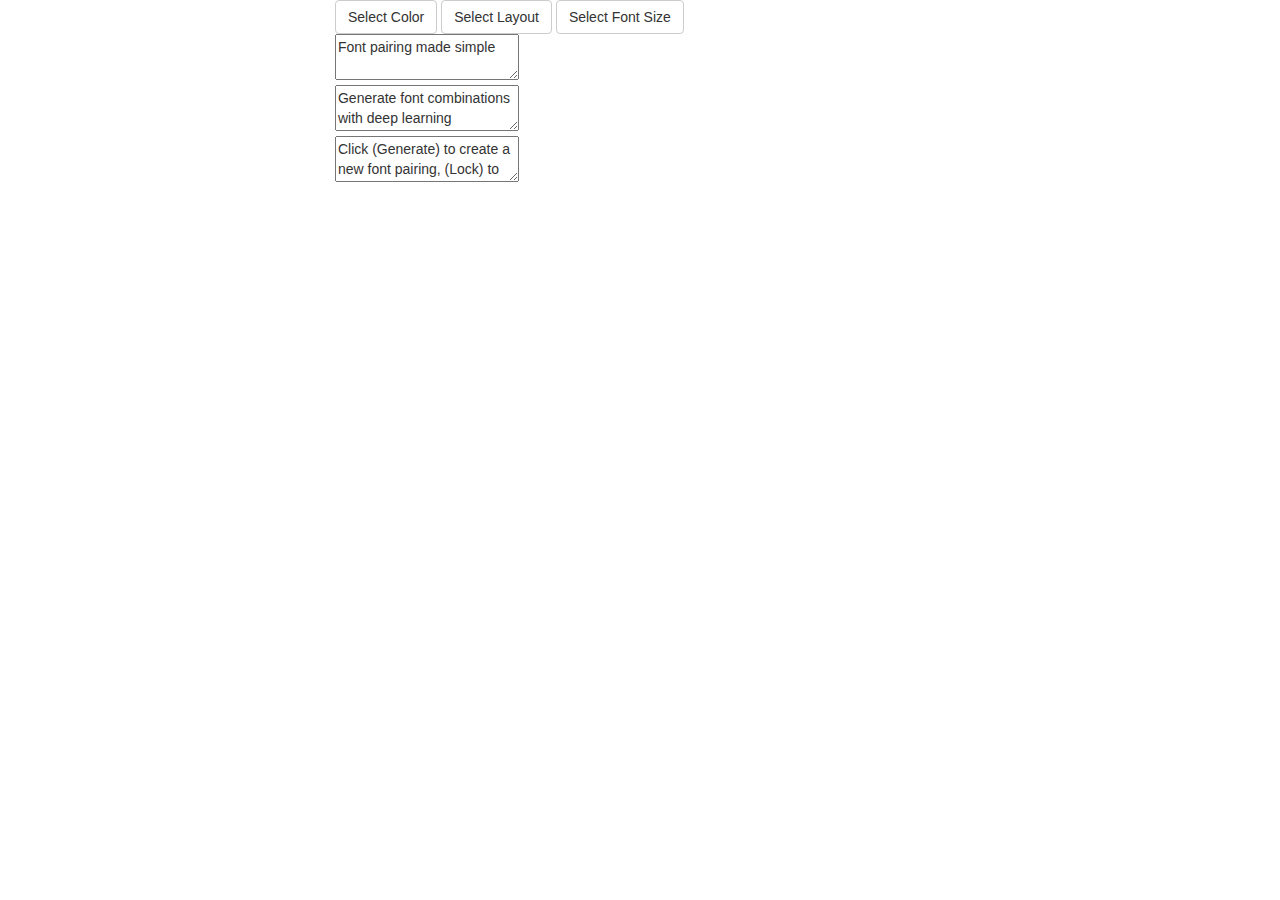
==== html/JSProj.html @ 271f492f "move files" ====
<!doctype html>
<html itemscope="" itemtype="http://schema.org/WebPage" lang="en">
<head>
    <meta charset="UTF-8" />
    <meta http-equiv="X-UA-Compatible" content="IE=edge" />
    <meta name="viewport" content="width=device-width, initial-scale=1.0" />
    <link rel="icon" type="image/svg" href="/img/fav_icon.svg" />
    <title>FontColourLayout Pairing</title>

    <link href="https://fonts.googleapis.com/css?family=Lora:400i|Montserrat:700|Hind+Madurai:300" rel="stylesheet">
    <link rel="stylesheet" href="https://maxcdn.bootstrapcdn.com/bootstrap/3.3.7/css/bootstrap.min.css" integrity="sha384-BVYiiSIFeK1dGmJRAkycuHAHRg32OmUcww7on3RYdg4Va+PmSTsz/K68vbdEjh4u" crossorigin="anonymous">
    <link rel="stylesheet" href="slider.css" />
    <link rel="stylesheet" href="style2.css" />

    </head>
<body>
  <div class="container-fluid">
    <div class="row">
      <div class="controls col-md-2" id="title-controls">
      <a href="#" target="_blank" class="label" id="title-label">Select Font for Heading</a>
      <!-- <a href="#" class="btn btn-default btn-circle edit" id="title-edit"></a>
      <a href="#" class="btn btn-default btn-circle lock" id="title-lock"></a> -->
    </div>

    <div id="main" class="col-lg-7 col-md-8 col-md-offset-1 col-sm-9 col-xs-9">
      <div id="toolbar">

        <a href="#" id="selectColor" class="btn btn-default">Select Color</a>
        <a href="#" id="selectLayout" class="btn btn-default">Select Layout</a>
        <a href="#" id="selectSize" class="btn btn-default">Select Font Size</a>
        <!-- <input id="slider" data-slider-id='slide' type="text" data-slider-min="-1" data-slider-max="1" data-slider-step="0.05" data-slider-value="0"/> -->
      </div>

      <textarea id="h1" data-family="Montserrat" data-variant="700">Font pairing made simple</textarea>
    </div>
  </div>

  <div class="row">
      <div class="controls col-md-2">
        <a href="#" target="_blank" class="label" id="subtitle-label">Select Font for Sub-Heading</a>
      </div>
      <div class="col-lg-5 col-md-6 col-md-offset-1 col-sm-7 col-xs-9">
        <textarea id="h2" data-family="Lora" data-variant="italic">Generate font combinations with deep learning</textarea>
      </div>
  </div>

  <div class="row">
    <div class="controls col-md-2">
    <a href="#" target="_blank" class="label" id="content-label">Select Font for Paragraph</a>
  </div>
  <div class="col-lg-4 col-md-5 col-md-offset-1 col-sm-7 col-xs-9">
  <textarea id="content" data-family="Hind Madurai" data-variant="300">Click (Generate) to create a new font pairing, (Lock) to lock fonts that you want to keep, and (Edit) to choose a font manually. The text is editable, try replacing it with your company name or other copy.

  The goal of font pairing is to select fonts that share an overarching theme yet have a pleasing contrast. Which fonts work together is largely a matter of intuition, but we approach this problem with a neural net. See Github for more technical details.
  </textarea>

  </div>
  </div>
  </div>

  <script>
    (function(i,s,o,g,r,a,m){i['GoogleAnalyticsObject']=r;i[r]=i[r]||function(){
    (i[r].q=i[r].q||[]).push(arguments)},i[r].l=1*new Date();a=s.createElement(o),
    m=s.getElementsByTagName(o)[0];a.async=1;a.src=g;m.parentNode.insertBefore(a,m)
    })(window,document,'script','https://www.google-analytics.com/analytics.js','ga');

    ga('create', 'UA-52772108-8', 'auto');
    ga('send', 'pageview');

    resize_elements();
  </script>
</body>
</html>
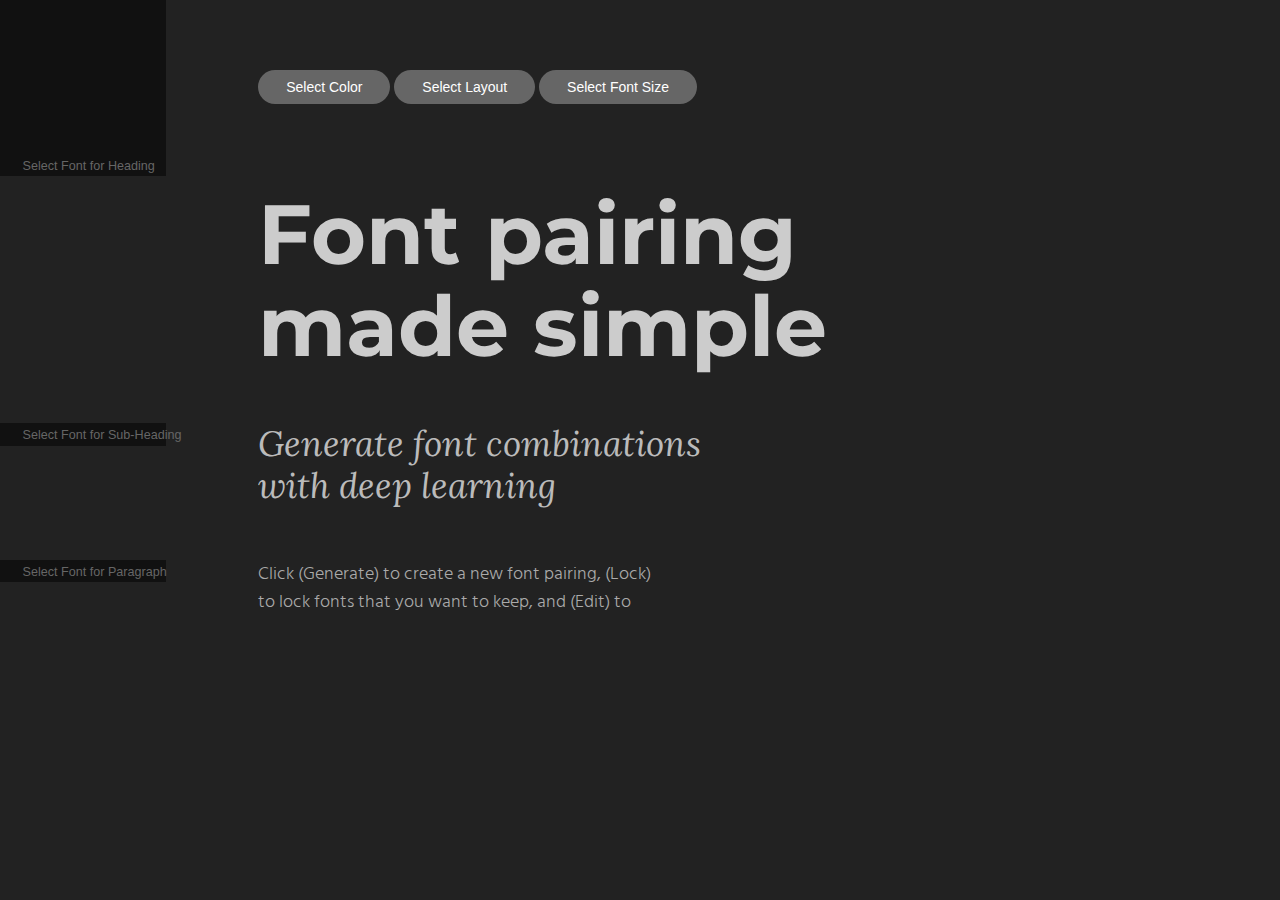
==== commit f81411f7: "tweak head" ====
--- a/html/JSProj.html
+++ b/html/JSProj.html
@@ -9,8 +9,8 @@
 
     <link href="https://fonts.googleapis.com/css?family=Lora:400i|Montserrat:700|Hind+Madurai:300" rel="stylesheet">
     <link rel="stylesheet" href="https://maxcdn.bootstrapcdn.com/bootstrap/3.3.7/css/bootstrap.min.css" integrity="sha384-BVYiiSIFeK1dGmJRAkycuHAHRg32OmUcww7on3RYdg4Va+PmSTsz/K68vbdEjh4u" crossorigin="anonymous">
-    <link rel="stylesheet" href="slider.css" />
-    <link rel="stylesheet" href="style2.css" />
+    <link rel="stylesheet" href="../css/slider.css" />
+    <link rel="stylesheet" href="../css/style2.css" />
 
     </head>
 <body>
@@ -30,8 +30,9 @@
         <a href="#" id="selectSize" class="btn btn-default">Select Font Size</a>
         <!-- <input id="slider" data-slider-id='slide' type="text" data-slider-min="-1" data-slider-max="1" data-slider-step="0.05" data-slider-value="0"/> -->
       </div>
-
+      
       <textarea id="h1" data-family="Montserrat" data-variant="700">Font pairing made simple</textarea>
+    
     </div>
   </div>
 
--- a/css/slider.css
+++ b/css/slider.css
@@ -0,0 +1,301 @@
+ .slider {
+    display: inline-block;
+    vertical-align: middle;
+    position: relative
+}
+
+.slider.slider-horizontal {
+    width: 210px;
+    height: 20px
+}
+
+.slider.slider-horizontal .slider-track {
+    height: 10px;
+    width: 100%;
+    margin-top: -5px;
+    top: 50%;
+    left: 0
+}
+
+.slider.slider-horizontal .slider-selection,.slider.slider-horizontal .slider-track-low,.slider.slider-horizontal .slider-track-high {
+    height: 100%;
+    top: 0;
+    bottom: 0
+}
+
+.slider.slider-horizontal .slider-tick,.slider.slider-horizontal .slider-handle {
+    margin-left: -10px
+}
+
+.slider.slider-horizontal .slider-tick.triangle,.slider.slider-horizontal .slider-handle.triangle {
+    position: relative;
+    top: 50%;
+    transform: translateY(-50%);
+    border-width: 0 10px 10px 10px;
+    width: 0;
+    height: 0;
+    border-bottom-color: #0480be;
+    margin-top: 0
+}
+
+.slider.slider-horizontal .slider-tick-container {
+    white-space: nowrap;
+    position: absolute;
+    top: 0;
+    left: 0;
+    width: 100%
+}
+
+.slider.slider-horizontal .slider-tick-label-container {
+    white-space: nowrap;
+    margin-top: 20px
+}
+
+.slider.slider-horizontal .slider-tick-label-container .slider-tick-label {
+    padding-top: 4px;
+    display: inline-block;
+    text-align: center
+}
+
+.slider.slider-horizontal.slider-rtl .slider-track {
+    left: initial;
+    right: 0
+}
+
+.slider.slider-horizontal.slider-rtl .slider-tick,.slider.slider-horizontal.slider-rtl .slider-handle {
+    margin-left: initial;
+    margin-right: -10px
+}
+
+.slider.slider-horizontal.slider-rtl .slider-tick-container {
+    left: initial;
+    right: 0
+}
+
+.slider.slider-vertical {
+    height: 210px;
+    width: 20px
+}
+
+.slider.slider-vertical .slider-track {
+    width: 10px;
+    height: 100%;
+    left: 25%;
+    top: 0
+}
+
+.slider.slider-vertical .slider-selection {
+    width: 100%;
+    left: 0;
+    top: 0;
+    bottom: 0
+}
+
+.slider.slider-vertical .slider-track-low,.slider.slider-vertical .slider-track-high {
+    width: 100%;
+    left: 0;
+    right: 0
+}
+
+.slider.slider-vertical .slider-tick,.slider.slider-vertical .slider-handle {
+    margin-top: -10px
+}
+
+.slider.slider-vertical .slider-tick.triangle,.slider.slider-vertical .slider-handle.triangle {
+    border-width: 10px 0 10px 10px;
+    width: 1px;
+    height: 1px;
+    border-left-color: #0480be;
+    border-right-color: #0480be;
+    margin-left: 0;
+    margin-right: 0
+}
+
+.slider.slider-vertical .slider-tick-label-container {
+    white-space: nowrap
+}
+
+.slider.slider-vertical .slider-tick-label-container .slider-tick-label {
+    padding-left: 4px
+}
+
+.slider.slider-vertical.slider-rtl .slider-track {
+    left: initial;
+    right: 25%
+}
+
+.slider.slider-vertical.slider-rtl .slider-selection {
+    left: initial;
+    right: 0
+}
+
+.slider.slider-vertical.slider-rtl .slider-tick.triangle,.slider.slider-vertical.slider-rtl .slider-handle.triangle {
+    border-width: 10px 10px 10px 0
+}
+
+.slider.slider-vertical.slider-rtl .slider-tick-label-container .slider-tick-label {
+    padding-left: initial;
+    padding-right: 4px
+}
+
+.slider.slider-disabled .slider-handle {
+    background-image: -webkit-linear-gradient(top,#dfdfdf 0,#bebebe 100%);
+    background-image: -o-linear-gradient(top,#dfdfdf 0,#bebebe 100%);
+    background-image: linear-gradient(to bottom,#dfdfdf 0,#bebebe 100%);
+    background-repeat: repeat-x;
+    filter: progid:DXImageTransform.Microsoft.gradient(startColorstr='#ffdfdfdf',endColorstr='#ffbebebe',GradientType=0)
+}
+
+.slider.slider-disabled .slider-track {
+    background-image: -webkit-linear-gradient(top,#e5e5e5 0,#e9e9e9 100%);
+    background-image: -o-linear-gradient(top,#e5e5e5 0,#e9e9e9 100%);
+    background-image: linear-gradient(to bottom,#e5e5e5 0,#e9e9e9 100%);
+    background-repeat: repeat-x;
+    filter: progid:DXImageTransform.Microsoft.gradient(startColorstr='#ffe5e5e5',endColorstr='#ffe9e9e9',GradientType=0);
+    cursor: not-allowed
+}
+
+.slider input {
+    display: none
+}
+
+.slider .tooltip.top {
+    margin-top: -36px
+}
+
+.slider .tooltip-inner {
+    white-space: nowrap;
+    max-width: none
+}
+
+.slider .hide {
+    display: none
+}
+
+.slider-track {
+    position: absolute;
+    cursor: pointer;
+    background-image: -webkit-linear-gradient(top,#f5f5f5 0,#f9f9f9 100%);
+    background-image: -o-linear-gradient(top,#f5f5f5 0,#f9f9f9 100%);
+    background-image: linear-gradient(to bottom,#f5f5f5 0,#f9f9f9 100%);
+    background-repeat: repeat-x;
+    filter: progid:DXImageTransform.Microsoft.gradient(startColorstr='#fff5f5f5',endColorstr='#fff9f9f9',GradientType=0);
+    -webkit-box-shadow: inset 0 1px 2px rgba(0,0,0,0.1);
+    box-shadow: inset 0 1px 2px rgba(0,0,0,0.1);
+    border-radius: 4px
+}
+
+.slider-selection {
+    position: absolute;
+    background-image: -webkit-linear-gradient(top,#f9f9f9 0,#f5f5f5 100%);
+    background-image: -o-linear-gradient(top,#f9f9f9 0,#f5f5f5 100%);
+    background-image: linear-gradient(to bottom,#f9f9f9 0,#f5f5f5 100%);
+    background-repeat: repeat-x;
+    filter: progid:DXImageTransform.Microsoft.gradient(startColorstr='#fff9f9f9',endColorstr='#fff5f5f5',GradientType=0);
+    -webkit-box-shadow: inset 0 -1px 0 rgba(0,0,0,0.15);
+    box-shadow: inset 0 -1px 0 rgba(0,0,0,0.15);
+    -webkit-box-sizing: border-box;
+    -moz-box-sizing: border-box;
+    box-sizing: border-box;
+    border-radius: 4px
+}
+
+.slider-selection.tick-slider-selection {
+    background-image: -webkit-linear-gradient(top,#89cdef 0,#81bfde 100%);
+    background-image: -o-linear-gradient(top,#89cdef 0,#81bfde 100%);
+    background-image: linear-gradient(to bottom,#89cdef 0,#81bfde 100%);
+    background-repeat: repeat-x;
+    filter: progid:DXImageTransform.Microsoft.gradient(startColorstr='#ff89cdef',endColorstr='#ff81bfde',GradientType=0)
+}
+
+.slider-track-low,.slider-track-high {
+    position: absolute;
+    background: transparent;
+    -webkit-box-sizing: border-box;
+    -moz-box-sizing: border-box;
+    box-sizing: border-box;
+    border-radius: 4px
+}
+
+.slider-handle {
+    position: absolute;
+    top: 0;
+    width: 20px;
+    height: 20px;
+    background-color: #337ab7;
+    background-image: -webkit-linear-gradient(top,#149bdf 0,#0480be 100%);
+    background-image: -o-linear-gradient(top,#149bdf 0,#0480be 100%);
+    background-image: linear-gradient(to bottom,#149bdf 0,#0480be 100%);
+    background-repeat: repeat-x;
+    filter: progid:DXImageTransform.Microsoft.gradient(startColorstr='#ff149bdf',endColorstr='#ff0480be',GradientType=0);
+    filter: none;
+    -webkit-box-shadow: inset 0 1px 0 rgba(255,255,255,.2),0 1px 2px rgba(0,0,0,.05);
+    box-shadow: inset 0 1px 0 rgba(255,255,255,.2),0 1px 2px rgba(0,0,0,.05);
+    border: 0 solid transparent
+}
+
+.slider-handle.round {
+    border-radius: 50%
+}
+
+.slider-handle.triangle {
+    background: transparent none
+}
+
+.slider-handle.custom {
+    background: transparent none
+}
+
+.slider-handle.custom::before {
+    line-height: 20px;
+    font-size: 20px;
+    content: '\2605';
+    color: #726204
+}
+
+.slider-tick {
+    position: absolute;
+    width: 20px;
+    height: 20px;
+    background-image: -webkit-linear-gradient(top,#f9f9f9 0,#f5f5f5 100%);
+    background-image: -o-linear-gradient(top,#f9f9f9 0,#f5f5f5 100%);
+    background-image: linear-gradient(to bottom,#f9f9f9 0,#f5f5f5 100%);
+    background-repeat: repeat-x;
+    filter: progid:DXImageTransform.Microsoft.gradient(startColorstr='#fff9f9f9',endColorstr='#fff5f5f5',GradientType=0);
+    -webkit-box-shadow: inset 0 -1px 0 rgba(0,0,0,0.15);
+    box-shadow: inset 0 -1px 0 rgba(0,0,0,0.15);
+    -webkit-box-sizing: border-box;
+    -moz-box-sizing: border-box;
+    box-sizing: border-box;
+    filter: none;
+    opacity: .8;
+    border: 0 solid transparent
+}
+
+.slider-tick.round {
+    border-radius: 50%
+}
+
+.slider-tick.triangle {
+    background: transparent none
+}
+
+.slider-tick.custom {
+    background: transparent none
+}
+
+.slider-tick.custom::before {
+    line-height: 20px;
+    font-size: 20px;
+    content: '\2605';
+    color: #726204
+}
+
+.slider-tick.in-selection {
+    background-image: -webkit-linear-gradient(top,#89cdef 0,#81bfde 100%);
+    background-image: -o-linear-gradient(top,#89cdef 0,#81bfde 100%);
+    background-image: linear-gradient(to bottom,#89cdef 0,#81bfde 100%);
+    background-repeat: repeat-x;
+    filter: progid:DXImageTransform.Microsoft.gradient(startColorstr='#ff89cdef',endColorstr='#ff81bfde',GradientType=0);
+    opacity: 1
+}
--- a/css/style2.css
+++ b/css/style2.css
@@ -0,0 +1,481 @@
+body{
+    background-color: #222;
+    color: #aaa;
+    transition: color 1s, background-color 1s;
+    }
+    
+    a{
+    color: #ddd;
+    }
+    
+    a:hover, a:focus{
+    color: #fff;
+    }
+    
+    hr{
+    border: 0;
+    border-top: 2px solid #555;
+    }
+    
+    textarea{
+    border: 0;
+    background: transparent;
+    margin: 0;
+    padding: 0;
+    display: block;
+    overflow: auto;
+    resize: none;
+    width: 100%;
+    outline: none;
+    }
+    
+    #h1{
+    box-sizing: border-box;
+    padding: 1em 0 0.6em 0;
+    color: #ccc;
+    transition: color 1s;
+    }
+    
+    #h1, #hidden{
+    font-size: 6em;
+    margin: 0;
+    font-weight: 700;
+    line-height: 1.1;
+    font-family: 'Montserrat', helvetica, arial, sans-serif;
+    }
+    
+    #hidden{
+    white-space: nowrap;
+    float: left;
+    opacity: 0;
+    margin-top: 2em;
+    }
+    
+    #h2{
+    font-size: 2.5em;
+    box-sizing: border-box;
+    margin: 0;
+    padding: 0 0 1.5em 0;
+    font-weight: normal;
+    line-height: 1.2;
+    font-style: oblique;
+    font-family: 'Lora', Georgia, times, serif;
+    color: #bbb;
+    transition: color 1s;
+    }
+    
+    #content{
+    font-size: 1.25em;
+    font-weight: normal;
+    line-height: 1.6;
+    font-family: 'Hind Madurai', helvetica, arial, sans-serif;
+    font-weight: 300;
+    }
+    
+    .controls{
+    background-color: #111;
+    width: 13%;
+    float: left;
+    position: relative;
+    z-index: 1;
+    transition: color 1s;
+    }
+    
+    .controls.active{
+    z-index: 2010;
+    }
+    
+    .col-md-offset-1{
+    margin-left: 6%;
+    }
+    
+    .row{
+    overflow: hidden;
+    }
+    
+    .font-progress i {
+        -webkit-animation: glyphicon-spin-r 1s infinite linear;
+        animation: glyphicon-spin-r 1s infinite linear;
+    }
+    
+    #toolbar{
+    margin-top: 5em;
+    }
+    
+    .btn-default{
+    background-color: #666;
+    color: #fff;
+    border: 0;
+    border-radius: 2em;
+    padding: 0.5em 2em;
+    cursor: pointer;
+    }
+    
+    .btn-circle {
+    display: inline-block;
+    width: 2.5em;
+    height: 2.4em;
+    position: relative;
+    margin-right: 0.5em;
+    text-align: center;
+    padding: 0;
+    line-height: 2.5em;
+    border-radius: 2.5em;
+    background: #666;
+    border: 0;
+    cursor: pointer;
+    }
+    
+    .btn-circle i{
+    margin-top: 0.65em;
+    }
+    
+    #slide{
+    margin-left: 1em;
+    }
+    
+    #toolbar .slider-track{
+    height: 3px;
+    background: #666;
+    margin-top: -2px;
+    }
+    
+    #toolbar .slider-handle{
+        background: #ccc;
+    }
+    
+    .slider.slider-horizontal .slider-selection, .slider.slider-horizontal .slider-track-low, .slider.slider-horizontal .slider-track-high{
+    display: none;
+    }
+    
+    #title-controls{
+    box-sizing: border-box;
+    padding-top: 12%;
+    }
+    
+    .btn.lock{
+    background: transparent url(img/lock.svg) no-repeat;
+    background-position: 50%;
+    background-size:  1.3em;
+    margin-right: 0.1em;
+    }
+    
+    .btn.edit{
+    background: transparent url(img/edit.svg) no-repeat;
+    background-position: 50%;
+    background-size:  1.3em;
+    }
+    
+    .btn.lock, .btn.edit{
+    float: right;
+    margin-top: 0.5em;
+    margin-right: 0.9em;
+    }
+    
+    .btn.lock:hover, .btn.edit:hover{
+    background-color: #666;
+    }
+    
+    .btn.lock.active{
+    background-image: url(img/locked.svg);
+    }
+    
+    .btn.edit.active{
+    background-image: url(img/cancel.svg);
+    }
+    
+    .label{
+    font-size: 0.9em;
+    font-weight: normal;
+    display: block;
+    text-align: right;
+    color: #666;
+    padding-right: 1.5em;
+    padding-top: 0.5em;
+    }
+    
+    .btn-circle.active{
+    background-color: #777;
+    }
+    
+    
+    .footer{
+    margin-top: 5em;
+    }
+    
+    .footer hr{
+    margin-bottom: 3em;
+    }
+    
+    .footer a{
+    float: left;
+    margin-right: 2em;
+    margin-bottom: 1em;
+    }
+    
+    #list{
+    display: block;
+    position: absolute;
+    top: 0;
+    left: -9999999px;
+    background-color: #111;
+    min-height: 100vh;
+    z-index: 2000;
+    box-sizing: border-box;
+    width: 100%;
+    overflow: hidden;
+    opacity: 0;
+    transition: opacity 0.5s;
+    padding-right: 5%;
+    }
+    
+    #list.active{
+    left: 0;
+    opacity: 0.92;
+    }
+    
+    #list h2{
+    display: block;
+    float: left;
+    width: 100%;
+    clear:  both;
+    margin: 2em 0 1em 0;
+    padding: 0;
+    }
+    
+    #list .item{
+    float: left;
+    width: 3em;
+    height: 3em;
+    position: relative;
+    text-align: center;
+    cursor: pointer;
+    }
+    
+    #list .item canvas{
+    width: 100%;
+    height: 100%;
+    display: block;
+    position: relative;
+    z-index: 2001;
+    }
+    
+    #list .item:hover canvas{
+    width: 140%;
+    height: 140%;
+    margin-left: -20%;
+    margin-top: -20%;
+    }
+    
+    #list .item .font-name{
+    display: inline-block;
+    width: auto;
+    padding: 0.3em 0.9em;
+    background-color: #333;
+    color: #ddd;
+    white-space: nowrap;
+    position: relative;
+    z-index: 2002;
+    margin-left: -2px;
+    visibility: hidden;
+    }
+    
+    #list .item:hover .font-name{
+    visibility: visible;
+    }
+    
+    #search{
+    padding: 0.5em 1em;
+    font-family: 'Hind Madurai', helvetica, arial, sans-serif;
+    font-weight: 300;
+    font-size: 1.2em;
+    line-height: 1.5;
+    width: 30em;
+    margin-bottom: 1em;
+    border: 2px solid #666;
+    color: #999;
+    background: transparent;
+    }
+    
+    /* light color scheme */
+    body.active{
+    background-color: #eee;
+    color: #444;
+    }
+    
+    body.active .controls{
+    background-color: #ddd;
+    color: #222;
+    }
+    
+    body.active #toolbar .slider-handle{
+    background: #333;
+    }
+    
+    body.active #h1{
+    color: #111;
+    }
+    
+    body.active #h2{
+    color: #222;
+    }
+    
+    body.active .edit, body.active .lock{
+    background-color: #666;
+    }
+    
+    body.active .edit:hover, body.active .lock:hover{
+    background-color: #999;
+    }
+    
+    body.active .controls.active{
+    background-color: #222;
+    }
+    
+    body.active #list{
+    color: #eee;
+    }
+    
+    body.active .footer a, body.active .controls .label{
+    color: #222;
+    }
+    
+    body.active .footer a:hover, body.active .controls .label:hover{
+    color: #666;
+    }
+    
+    body.active .controls.active .label{
+    color: #999;
+    }
+    
+    body.active .controls.active .label:hover{
+    color: #aaa;
+    }
+    
+    #spinner{
+    position: fixed;
+    top: 0;
+    left: 0;
+    width: 100%;
+    height: 100%;
+    background: #000 url(img/spinner.svg) no-repeat;
+    background-position: 50% 50%;
+    opacity: 1;
+    transition: opacity 0.5s;
+    z-index: 100;
+    }
+    
+    #spinner.active{
+    opacity: 0;
+    }
+    
+    @-webkit-keyframes glyphicon-spin-r {
+        0% {
+            -webkit-transform: rotate(0deg);
+            transform: rotate(0deg);
+        }
+    
+        100% {
+            -webkit-transform: rotate(359deg);
+            transform: rotate(359deg);
+        }
+    }
+    
+    @keyframes glyphicon-spin-r {
+        0% {
+            -webkit-transform: rotate(0deg);
+            transform: rotate(0deg);
+        }
+    
+        100% {
+            -webkit-transform: rotate(359deg);
+            transform: rotate(359deg);
+        }
+    }
+    
+    @media only screen and (max-width: 1024px)  {
+    .controls .label{
+    display: none;
+    }
+    
+    #search{
+    width: 95%;
+    }
+    
+    .controls .btn{
+    margin-top: 0;
+    }
+    
+    body.active .controls{
+    background-color: #222;
+    }
+    
+    body.active .controls.active{
+    background-color: #111;
+    }
+    
+    body.active .controls .btn{
+    background-color: transparent;
+    }
+    }
+    
+    @media only screen and (max-width: 968px)  {
+    #h2{
+    font-size: 2em;
+    }
+    .tooltip-main{
+    filter: alpha(opacity=90);
+    opacity: .9;
+    }
+    
+    #slide {
+        margin-left: 3em;
+    }
+    }
+    
+    @media only screen and (max-width: 480px)  {
+    #h2{
+    font-size: 1.8em;
+    }
+    }
+    
+    @media only screen and (max-width: 630px)  {
+    .controls .btn{
+    margin-right: 0;
+    }
+    #slide{
+    margin: 2.5em 0 0 0;
+    width: 100%;
+    }
+    }
+    
+    @media only screen and (max-width: 480px)  {
+    .controls, body.active .controls{
+    padding-right: 0;
+    background: transparent;
+    }
+    
+    #toolbar{
+    margin-top: 3em;
+    }
+    
+    #content{
+    font-size: 1em;
+    }
+    
+    #h2{
+    font-size: 1.4em;
+    }
+    
+    body.active .controls .btn{
+    filter: invert(60%);
+    }
+    
+    body.active .controls.active{
+    background: transparent;
+    }
+    
+    body.active .controls.active .btn{
+    filter: invert(10%);
+    }
+    }